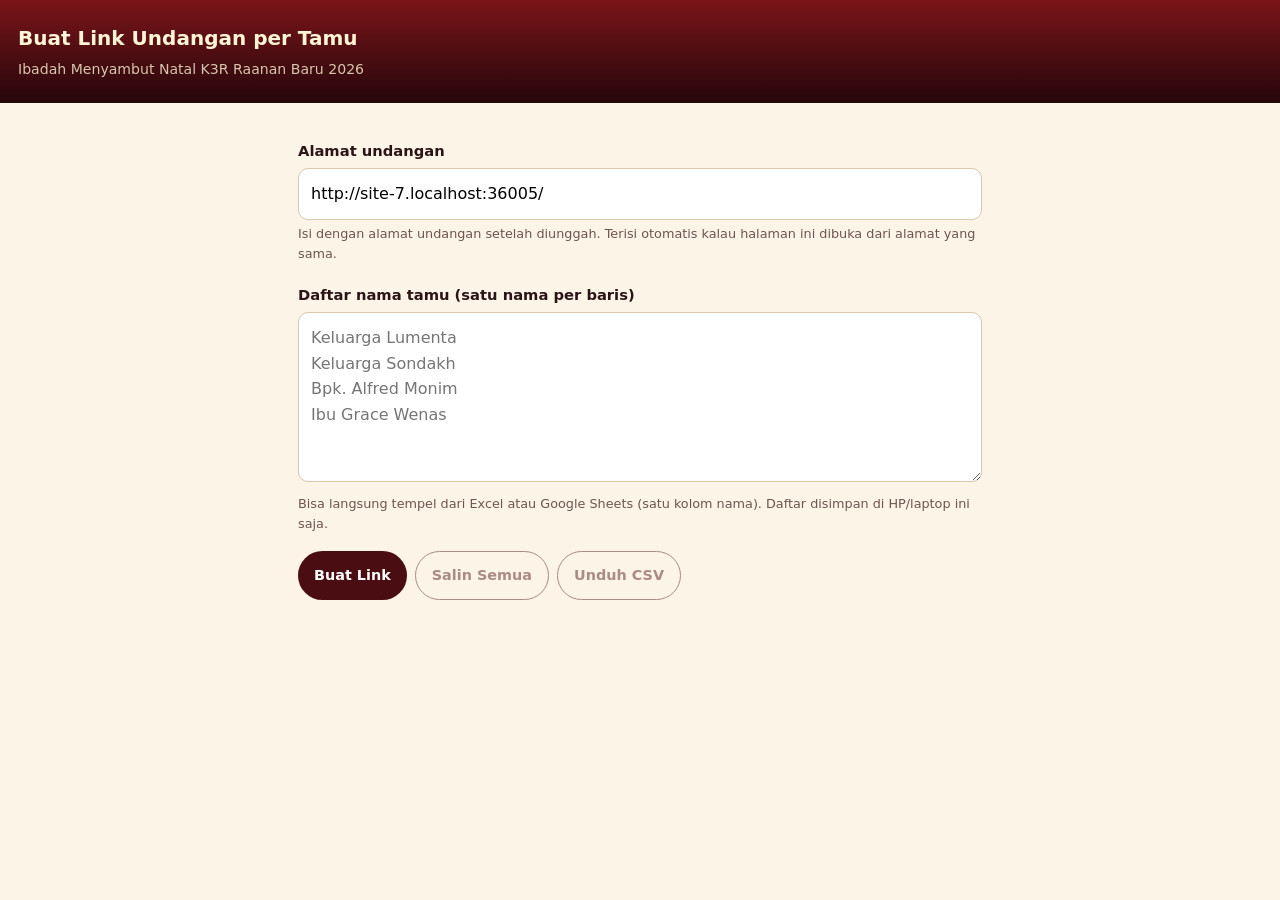
==== buat-link.html @ b35a3235 "Undangan Natal K3R Raanan Baru 2026" ====
<!DOCTYPE html>
<html lang="id">
<head>
<meta charset="utf-8">
<meta name="viewport" content="width=device-width, initial-scale=1, viewport-fit=cover">
<meta name="robots" content="noindex">
<meta name="theme-color" content="#25060A">
<title>Buat Link Undangan per Tamu · K3R</title>
<style>
  :root { --wine: #4A0D12; --gold: #C9A227; --cream: #FBF4E7; --ink: #2B1416; --muted: #6F5450; }
  * { box-sizing: border-box; }
  body {
    margin: 0;
    font: 16px/1.6 system-ui, -apple-system, "Segoe UI", sans-serif;
    color: var(--ink);
    background: var(--cream);
  }
  header { padding: 22px 18px; color: #FFF4D6; background: linear-gradient(180deg, #7A1519, #25060A); }
  header h1 { margin: 0; font-size: 1.25rem; }
  header p { margin: 4px 0 0; font-size: .88rem; opacity: .8; }
  main { max-width: 720px; margin: 0 auto; padding: 18px; }
  label { display: block; margin: 18px 0 6px; font-weight: 600; font-size: .92rem; }
  .hint { margin: 4px 0 0; font-size: .8rem; color: var(--muted); }
  input, textarea {
    width: 100%;
    padding: 12px;
    border: 1px solid #D9C7AE;
    border-radius: 10px;
    font: inherit;
    background: #fff;
  }
  textarea { min-height: 170px; resize: vertical; }
  .row { display: flex; flex-wrap: wrap; gap: 8px; margin-top: 16px; }
  button {
    padding: 12px 16px;
    border: 0;
    border-radius: 999px;
    font: inherit;
    font-weight: 600;
    font-size: .9rem;
    cursor: pointer;
    color: #fff;
    background: var(--wine);
  }
  button.alt { color: var(--wine); background: transparent; border: 1px solid var(--wine); }
  button:disabled { opacity: .45; cursor: not-allowed; }
  #status { min-height: 1.5em; margin: 12px 0 0; font-size: .88rem; color: var(--muted); }
  ol { margin: 18px 0 0; padding: 0; list-style: none; display: grid; gap: 10px; }
  li { padding: 14px; border: 1px solid #E5D6C0; border-radius: 12px; background: #fff; }
  li strong { display: block; font-size: 1rem; }
  li code {
    display: block;
    margin: 6px 0 10px;
    font-size: .78rem;
    color: var(--muted);
    word-break: break-all;
  }
  li .row { margin-top: 0; }
  li button { padding: 8px 12px; font-size: .8rem; }
  li a.wa {
    display: inline-flex;
    align-items: center;
    padding: 8px 12px;
    border-radius: 999px;
    font-size: .8rem;
    font-weight: 600;
    color: #fff;
    background: #1F8A4C;
    text-decoration: none;
  }
</style>
</head>
<body>
<header>
  <h1>Buat Link Undangan per Tamu</h1>
  <p>Ibadah Menyambut Natal K3R Raanan Baru 2026</p>
</header>

<main>
  <label for="baseUrl">Alamat undangan</label>
  <input id="baseUrl" type="url" inputmode="url" autocomplete="off" placeholder="https://natal-k3r-2026.netlify.app/">
  <p class="hint">Isi dengan alamat undangan setelah diunggah. Terisi otomatis kalau halaman ini dibuka dari alamat yang sama.</p>

  <label for="names">Daftar nama tamu (satu nama per baris)</label>
  <textarea id="names" placeholder="Keluarga Lumenta&#10;Keluarga Sondakh&#10;Bpk. Alfred Monim&#10;Ibu Grace Wenas"></textarea>
  <p class="hint">Bisa langsung tempel dari Excel atau Google Sheets (satu kolom nama). Daftar disimpan di HP/laptop ini saja.</p>

  <div class="row">
    <button id="btnMake" type="button">Buat Link</button>
    <button id="btnCopyAll" class="alt" type="button" disabled>Salin Semua</button>
    <button id="btnCsv" class="alt" type="button" disabled>Unduh CSV</button>
  </div>
  <p id="status" role="status"></p>

  <ol id="out"></ol>
</main>

<script>
(function () {
  'use strict';

  var KEY = 'k3r-natal-2026-daftar-tamu';
  var base = document.getElementById('baseUrl');
  var names = document.getElementById('names');
  var out = document.getElementById('out');
  var status = document.getElementById('status');
  var btnCopyAll = document.getElementById('btnCopyAll');
  var btnCsv = document.getElementById('btnCsv');
  var rows = [];

  var saved = {};
  try { saved = JSON.parse(localStorage.getItem(KEY) || '{}') || {}; } catch (err) {}
  base.value = saved.base || (location.protocol.indexOf('http') === 0
    ? location.href.replace(/buat-link\.html.*$/, '')
    : '');
  names.value = saved.names || '';

  function linkFor(name) {
    var url = new URL(base.value.trim());
    if (!/^https?:$/.test(url.protocol)) throw new Error('Alamat harus HTTP atau HTTPS');
    url.search = '';
    url.hash = '';
    url.searchParams.set('to', name);
    return url.toString();
  }

  function message(name, link) {
    return 'Shalom, ' + name + '.\n\n'
      + 'Dengan sukacita kami mengundang ' + name + ' dalam Ibadah Menyambut Natal '
      + 'Kerukunan Keluarga Kawanua (K3R) Raanan Baru.\n\n'
      + 'Tema: Terang di Tengah Kegelapan (Yohanes 1:5)\n'
      + 'Rabu, 2 Desember 2026, pukul 17.00 WIT - selesai\n'
      + 'Aula "Jantje Kemur", SKKK Sentani\n\n'
      + 'Undangan lengkap:\n' + link + '\n\n'
      + 'Tuhan Yesus memberkati.';
  }

  async function copy(text) {
    try {
      await navigator.clipboard.writeText(text);
      return true;
    } catch (err) {
      var area = document.createElement('textarea');
      area.value = text;
      document.body.appendChild(area);
      area.select();
      var ok = document.execCommand('copy');
      area.remove();
      return ok;
    }
  }

  function render() {
    out.replaceChildren();
    rows.forEach(function (row) {
      var li = document.createElement('li');
      var strong = document.createElement('strong');
      var code = document.createElement('code');
      var actions = document.createElement('div');
      var copyBtn = document.createElement('button');
      var wa = document.createElement('a');

      strong.textContent = row.name;
      code.textContent = row.link;
      actions.className = 'row';

      copyBtn.type = 'button';
      copyBtn.textContent = 'Salin pesan';
      copyBtn.addEventListener('click', async function () {
        var ok = await copy(row.message);
        copyBtn.textContent = ok ? 'Tersalin' : 'Gagal menyalin';
      });

      wa.className = 'wa';
      wa.href = 'https://wa.me/?text=' + encodeURIComponent(row.message);
      wa.target = '_blank';
      wa.rel = 'noopener';
      wa.textContent = 'Kirim WhatsApp';

      actions.append(copyBtn, wa);
      li.append(strong, code, actions);
      out.appendChild(li);
    });
    btnCopyAll.disabled = btnCsv.disabled = !rows.length;
  }

  document.getElementById('btnMake').addEventListener('click', function () {
    var list = names.value.split(/\r?\n/)
      .map(function (n) { return n.replace(/\s+/g, ' ').trim(); })
      .filter(Boolean);
    list = list.filter(function (n, i) { return list.indexOf(n) === i; });

    if (!list.length) {
      status.textContent = 'Isi minimal satu nama tamu.';
      return;
    }
    try {
      linkFor('cek');
    } catch (err) {
      status.textContent = 'Alamat undangan belum benar. Contoh: https://natal-k3r-2026.netlify.app/';
      base.focus();
      return;
    }

    rows = list.map(function (name) {
      var link = linkFor(name);
      return { name: name, link: link, message: message(name, link) };
    });

    try {
      localStorage.setItem(KEY, JSON.stringify({ base: base.value.trim(), names: names.value }));
    } catch (err) {}
    status.textContent = rows.length + ' link dibuat.';
    render();
  });

  btnCopyAll.addEventListener('click', async function () {
    var text = rows.map(function (r) { return r.name + '\n' + r.link; }).join('\n\n');
    status.textContent = (await copy(text)) ? 'Semua nama dan link tersalin.' : 'Gagal menyalin.';
  });

  btnCsv.addEventListener('click', function () {
    function cell(v) { return '"' + String(v).replace(/"/g, '""') + '"'; }
    var csv = '\ufeffNama;Link\r\n' + rows.map(function (r) {
      return cell(r.name) + ';' + cell(r.link);
    }).join('\r\n');
    var url = URL.createObjectURL(new Blob([csv], { type: 'text/csv;charset=utf-8' }));
    var a = document.createElement('a');
    a.href = url;
    a.download = 'link-undangan-k3r.csv';
    document.body.appendChild(a);
    a.click();
    a.remove();
    setTimeout(function () { URL.revokeObjectURL(url); }, 4000);
  });
})();
</script>
</body>
</html>
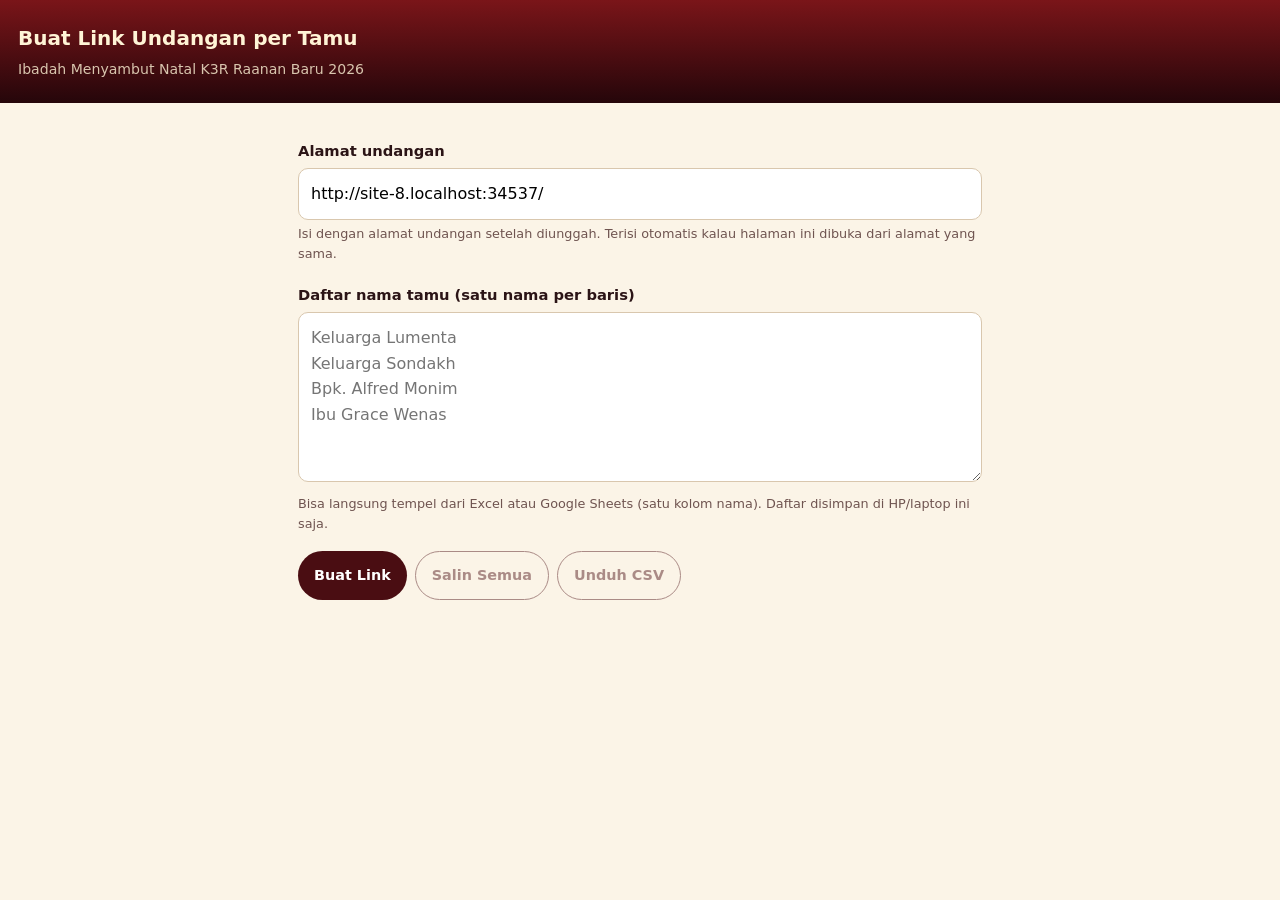
==== commit 2574474d: "Ubah jam ibadah menjadi 18.00 WIT - selesai" ====
--- a/buat-link.html
+++ b/buat-link.html
@@ -129,7 +129,7 @@
       + 'Dengan sukacita kami mengundang ' + name + ' dalam Ibadah Menyambut Natal '
       + 'Kerukunan Keluarga Kawanua (K3R) Raanan Baru.\n\n'
       + 'Tema: Terang di Tengah Kegelapan (Yohanes 1:5)\n'
-      + 'Rabu, 2 Desember 2026, pukul 17.00 WIT - selesai\n'
+      + 'Rabu, 2 Desember 2026, pukul 18.00 WIT - selesai\n'
       + 'Aula "Jantje Kemur", SKKK Sentani\n\n'
       + 'Undangan lengkap:\n' + link + '\n\n'
       + 'Tuhan Yesus memberkati.';
